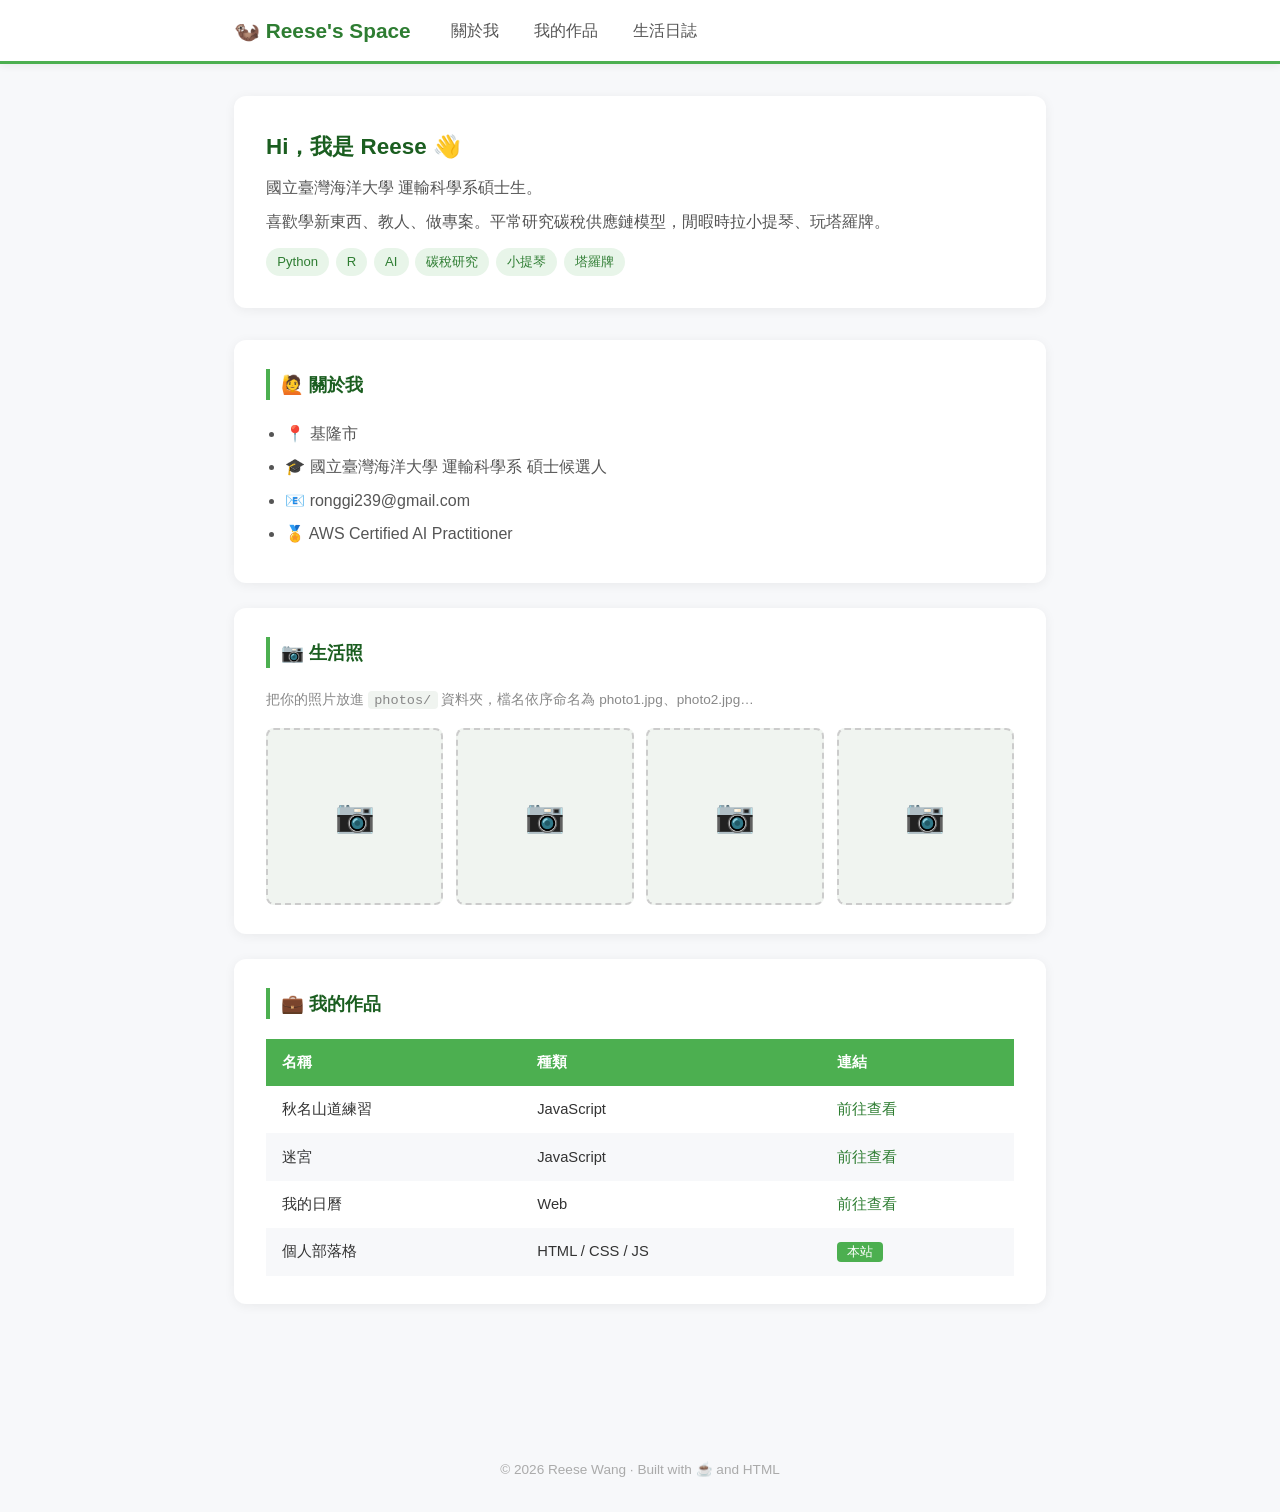
==== index.html @ 25599019 "Add files via upload" ====
<!DOCTYPE html>
<html lang="zh-TW">
<head>
  <meta charset="UTF-8">
  <meta name="viewport" content="width=device-width, initial-scale=1.0">
  <title>Reese's Blog</title>
  <link rel="stylesheet" href="style.css">
</head>
<body>
  <header>
    <div class="header-inner">
      <h1 class="site-title">🦦 Reese's Space</h1>
      <nav>
        <a href="index.html">關於我</a>
        <a href="works.html">我的作品</a>
        <a href="blog.html">生活日誌</a>
      </nav>
    </div>
  </header>

  <main>
    <section class="about-card">
      <img class="avatar" src="avatar.png" alt="大頭照" onerror="this.style.display='none'">
      <div class="about-text">
        <h2>Hi，我是 Reese 👋</h2>
        <p>國立臺灣海洋大學 運輸科學系碩士生。</p>
        <p>喜歡學新東西、教人、做專案。平常研究碳稅供應鏈模型，閒暇時拉小提琴、玩塔羅牌。</p>
        <div class="tags">
          <span>Python</span><span>R</span><span>AI</span>
          <span>碳稅研究</span><span>小提琴</span><span>塔羅牌</span>
        </div>
      </div>
    </section>

    <section class="section">
      <h2 class="section-title">🙋 關於我</h2>
      <ul>
        <li>📍 基隆市</li>
        <li>🎓 國立臺灣海洋大學 運輸科學系 碩士候選人</li>
        <li>📧 ronggi239@gmail.com</li>
        <li>🏅 AWS Certified AI Practitioner</li>
      </ul>
    </section>

    <section class="section">
      <h2 class="section-title">📷 生活照</h2>
      <p class="hint">把你的照片放進 <code>photos/</code> 資料夾，檔名依序命名為 photo1.jpg、photo2.jpg…</p>
      <div class="photo-grid" id="photoGrid">
        <!-- 預設顯示水獺佔位 -->
        <div class="photo-placeholder">📷</div>
        <div class="photo-placeholder">📷</div>
        <div class="photo-placeholder">📷</div>
        <div class="photo-placeholder">📷</div>
      </div>
    </section>

    <section class="section">
      <h2 class="section-title">💼 我的作品</h2>
      <table class="works-table">
        <thead>
          <tr><th>名稱</th><th>種類</th><th>連結</th></tr>
        </thead>
        <tbody>
          <tr>
            <td>秋名山道練習</td>
            <td>JavaScript</td>
            <td><a href="https://koding.school/projects/qmdsejy" target="_blank">前往查看</a></td>
          </tr>
          <tr>
            <td>迷宮</td>
            <td>JavaScript</td>
            <td><a href="https://koding.school/projects/ej9s2pmr" target="_blank">前往查看</a></td>
          </tr>
          <tr>
            <td>我的日曆</td>
            <td>Web</td>
            <td><a href="https://koding.school/projects/36ysmr9d" target="_blank">前往查看</a></td>
          </tr>
          <tr>
            <td>個人部落格</td>
            <td>HTML / CSS / JS</td>
            <td><span class="tag-self">本站</span></td>
          </tr>
        </tbody>
      </table>
    </section>
  </main>

  <footer>
    <p>© 2026 Reese Wang · Built with ☕ and HTML</p>
  </footer>
</body>
</html>
---- style.css ----
/* ── Reset & Base ── */
*, *::before, *::after { box-sizing: border-box; margin: 0; padding: 0; }
body { font-family: "Noto Sans TC", "Microsoft JhengHei", sans-serif; background: #f7f8fa; color: #333; line-height: 1.7; }
a { color: #2e7d32; text-decoration: none; }
a:hover { text-decoration: underline; }

/* ── Header ── */
header { background: #fff; border-bottom: 3px solid #4caf50; position: sticky; top: 0; z-index: 100; box-shadow: 0 2px 8px rgba(0,0,0,.06); }
.header-inner { max-width: 860px; margin: 0 auto; padding: .8rem 1.5rem; display: flex; align-items: center; gap: 2rem; flex-wrap: wrap; }
.site-title { font-size: 1.3rem; font-weight: 700; color: #2e7d32; white-space: nowrap; }
nav { display: flex; gap: 1.2rem; }
nav a { font-weight: 500; color: #555; padding: .2rem .5rem; border-radius: 4px; transition: background .2s; }
nav a:hover, nav a.active { background: #e8f5e9; color: #2e7d32; text-decoration: none; }

/* ── Main layout ── */
main { max-width: 860px; margin: 2rem auto; padding: 0 1.5rem 4rem; }

/* ── About card ── */
.about-card { display: flex; gap: 2rem; align-items: flex-start; background: #fff; border-radius: 12px; padding: 2rem; box-shadow: 0 2px 12px rgba(0,0,0,.06); margin-bottom: 2rem; flex-wrap: wrap; }
.avatar { width: 110px; height: 110px; border-radius: 50%; object-fit: cover; border: 3px solid #4caf50; flex-shrink: 0; }
.about-text h2 { font-size: 1.4rem; margin-bottom: .5rem; color: #1b5e20; }
.about-text p { color: #555; margin-bottom: .4rem; }
.tags { display: flex; flex-wrap: wrap; gap: .4rem; margin-top: .8rem; }
.tags span { background: #e8f5e9; color: #2e7d32; padding: .2rem .7rem; border-radius: 99px; font-size: .82rem; font-weight: 500; }

/* ── Section ── */
.section { background: #fff; border-radius: 12px; padding: 1.8rem 2rem; box-shadow: 0 2px 12px rgba(0,0,0,.06); margin-bottom: 1.6rem; }
.section-title { font-size: 1.15rem; font-weight: 700; color: #1b5e20; border-left: 4px solid #4caf50; padding-left: .7rem; margin-bottom: 1.2rem; }
.section ul { padding-left: 1.2rem; }
.section ul li { margin-bottom: .4rem; color: #555; }

/* ── Photo grid ── */
.photo-grid { display: grid; grid-template-columns: repeat(4, 1fr); gap: .8rem; margin-top: 1rem; }
.photo-grid img { width: 100%; aspect-ratio: 1; object-fit: cover; border-radius: 8px; }
.photo-placeholder { aspect-ratio: 1; background: #f0f4f0; border-radius: 8px; display: flex; align-items: center; justify-content: center; font-size: 2rem; color: #bbb; border: 2px dashed #ccc; }
.hint { font-size: .85rem; color: #888; margin-bottom: .6rem; }
.hint code { background: #f0f4f0; padding: .1rem .4rem; border-radius: 4px; font-family: monospace; }

/* ── Works table ── */
.works-table { width: 100%; border-collapse: collapse; margin-top: .5rem; }
.works-table thead tr { background: #4caf50; color: #fff; }
.works-table th, .works-table td { padding: .7rem 1rem; text-align: left; font-size: .92rem; }
.works-table tbody tr:nth-child(even) { background: #f7f8fa; }
.works-table tbody tr:hover { background: #e8f5e9; }
.works-table a { color: #2e7d32; font-weight: 500; }
.tag-self { background: #4caf50; color: #fff; padding: .15rem .6rem; border-radius: 4px; font-size: .82rem; }

/* ── Works grid (works.html) ── */
.works-grid { display: grid; grid-template-columns: repeat(auto-fill, minmax(220px, 1fr)); gap: 1.2rem; }
.work-card { background: #f7f8fa; border-radius: 10px; padding: 1.4rem; border: 1px solid #e0e0e0; transition: box-shadow .2s; }
.work-card:hover { box-shadow: 0 4px 16px rgba(0,0,0,.1); }
.work-icon { font-size: 2rem; margin-bottom: .6rem; }
.work-card h3 { font-size: 1rem; font-weight: 700; margin-bottom: .25rem; color: #1b5e20; }
.work-type { font-size: .8rem; color: #888; margin-bottom: .5rem; }
.work-card p { font-size: .88rem; color: #555; margin-bottom: .9rem; }
.btn { display: inline-block; background: #4caf50; color: #fff; padding: .35rem .9rem; border-radius: 6px; font-size: .85rem; font-weight: 500; transition: background .2s; }
.btn:hover { background: #388e3c; text-decoration: none; }
.btn-gray { background: #aaa; cursor: default; }
.btn-gray:hover { background: #aaa; }

/* ── Blog posts ── */
.post-list { display: flex; flex-direction: column; gap: 1.2rem; }
.post-card { border: 1px solid #e0e0e0; border-radius: 10px; padding: 1.4rem; background: #fafafa; }
.post-date { font-size: .82rem; color: #4caf50; font-weight: 700; letter-spacing: .05em; margin-bottom: .3rem; }
.post-card h3 { font-size: 1.05rem; font-weight: 700; margin-bottom: .5rem; color: #222; }
.post-card p { color: #555; font-size: .92rem; margin-bottom: .8rem; }
.post-tags { display: flex; gap: .4rem; flex-wrap: wrap; }
.post-tags span { background: #e8f5e9; color: #2e7d32; padding: .15rem .6rem; border-radius: 99px; font-size: .78rem; }

/* ── Footer ── */
footer { text-align: center; padding: 2rem; color: #aaa; font-size: .85rem; }

/* ── Responsive ── */
@media (max-width: 600px) {
  .photo-grid { grid-template-columns: repeat(2, 1fr); }
  .about-card { flex-direction: column; align-items: center; text-align: center; }
  .works-grid { grid-template-columns: 1fr; }
}
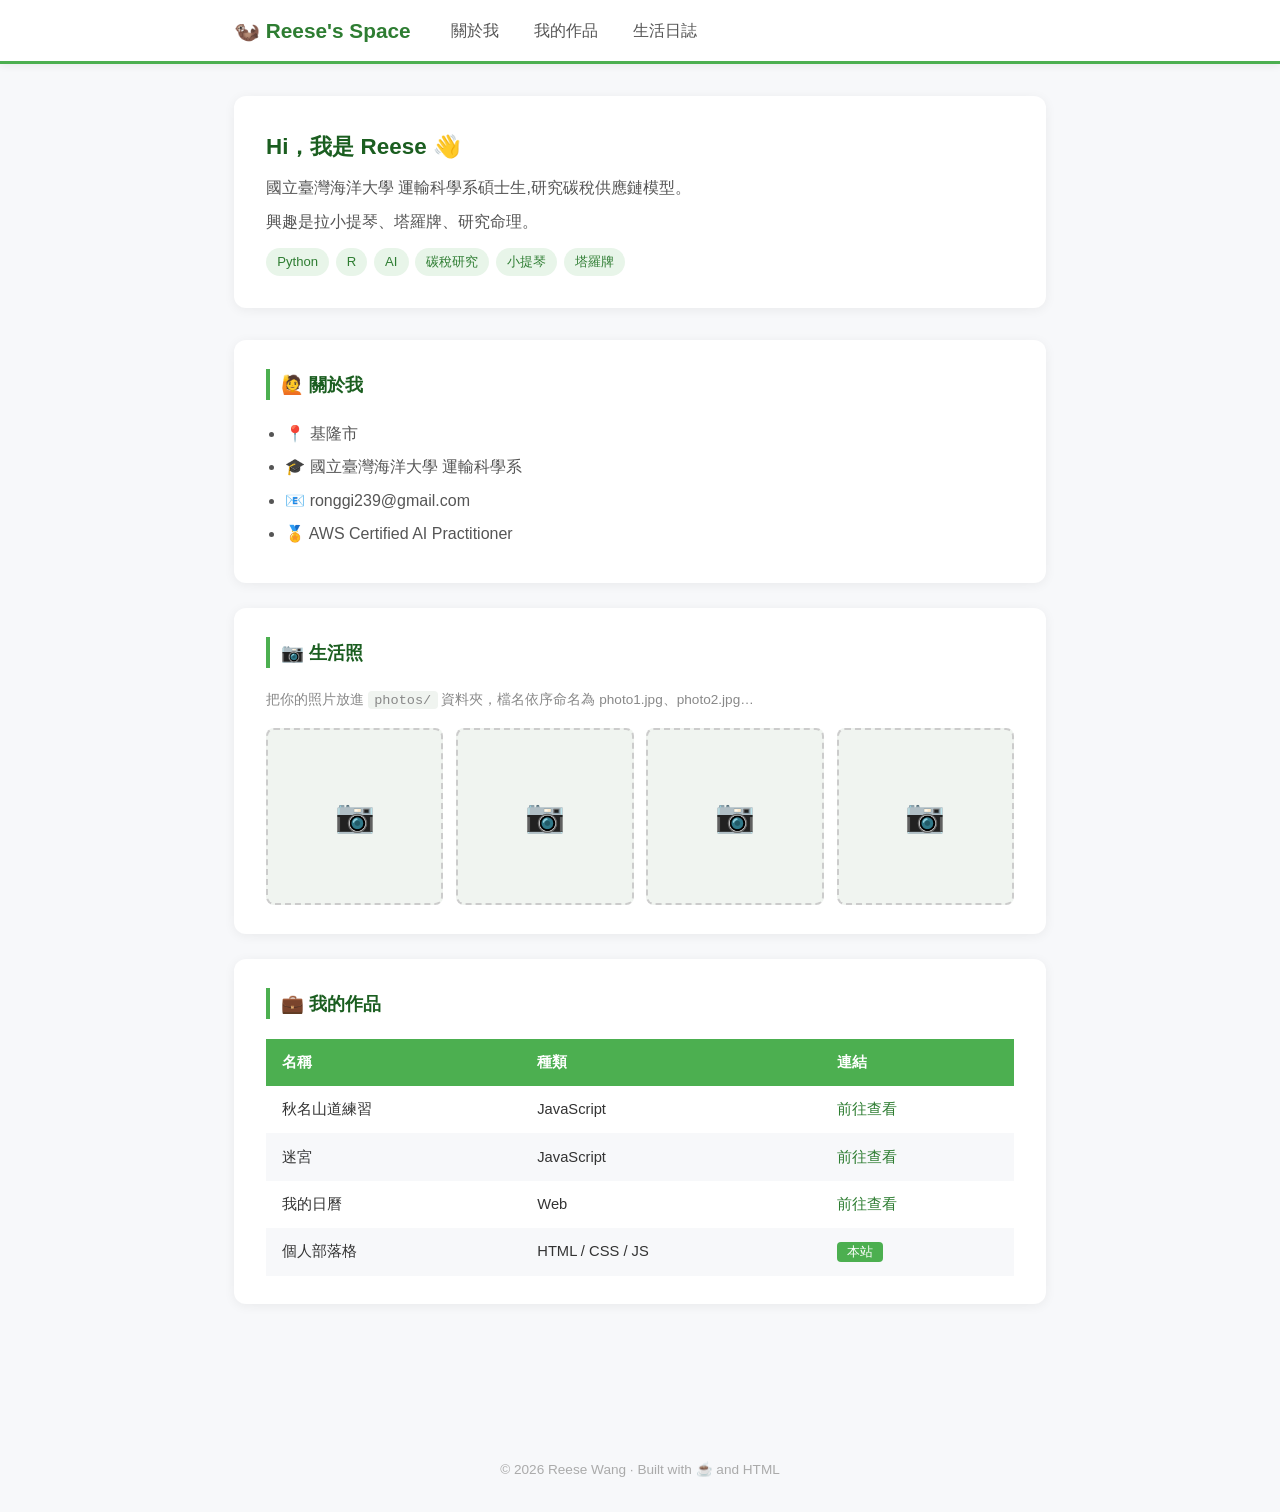
==== commit d549d7cb: "Update index.html" ====
--- a/index.html
+++ b/index.html
@@ -23,8 +23,8 @@
       <img class="avatar" src="avatar.png" alt="大頭照" onerror="this.style.display='none'">
       <div class="about-text">
         <h2>Hi，我是 Reese 👋</h2>
-        <p>國立臺灣海洋大學 運輸科學系碩士生。</p>
-        <p>喜歡學新東西、教人、做專案。平常研究碳稅供應鏈模型，閒暇時拉小提琴、玩塔羅牌。</p>
+        <p>國立臺灣海洋大學 運輸科學系碩士生,研究碳稅供應鏈模型。</p>
+        <p>興趣是拉小提琴、塔羅牌、研究命理。</p>
         <div class="tags">
           <span>Python</span><span>R</span><span>AI</span>
           <span>碳稅研究</span><span>小提琴</span><span>塔羅牌</span>
@@ -36,7 +36,7 @@
       <h2 class="section-title">🙋 關於我</h2>
       <ul>
         <li>📍 基隆市</li>
-        <li>🎓 國立臺灣海洋大學 運輸科學系 碩士候選人</li>
+        <li>🎓 國立臺灣海洋大學 運輸科學系 </li>
         <li>📧 ronggi239@gmail.com</li>
         <li>🏅 AWS Certified AI Practitioner</li>
       </ul>
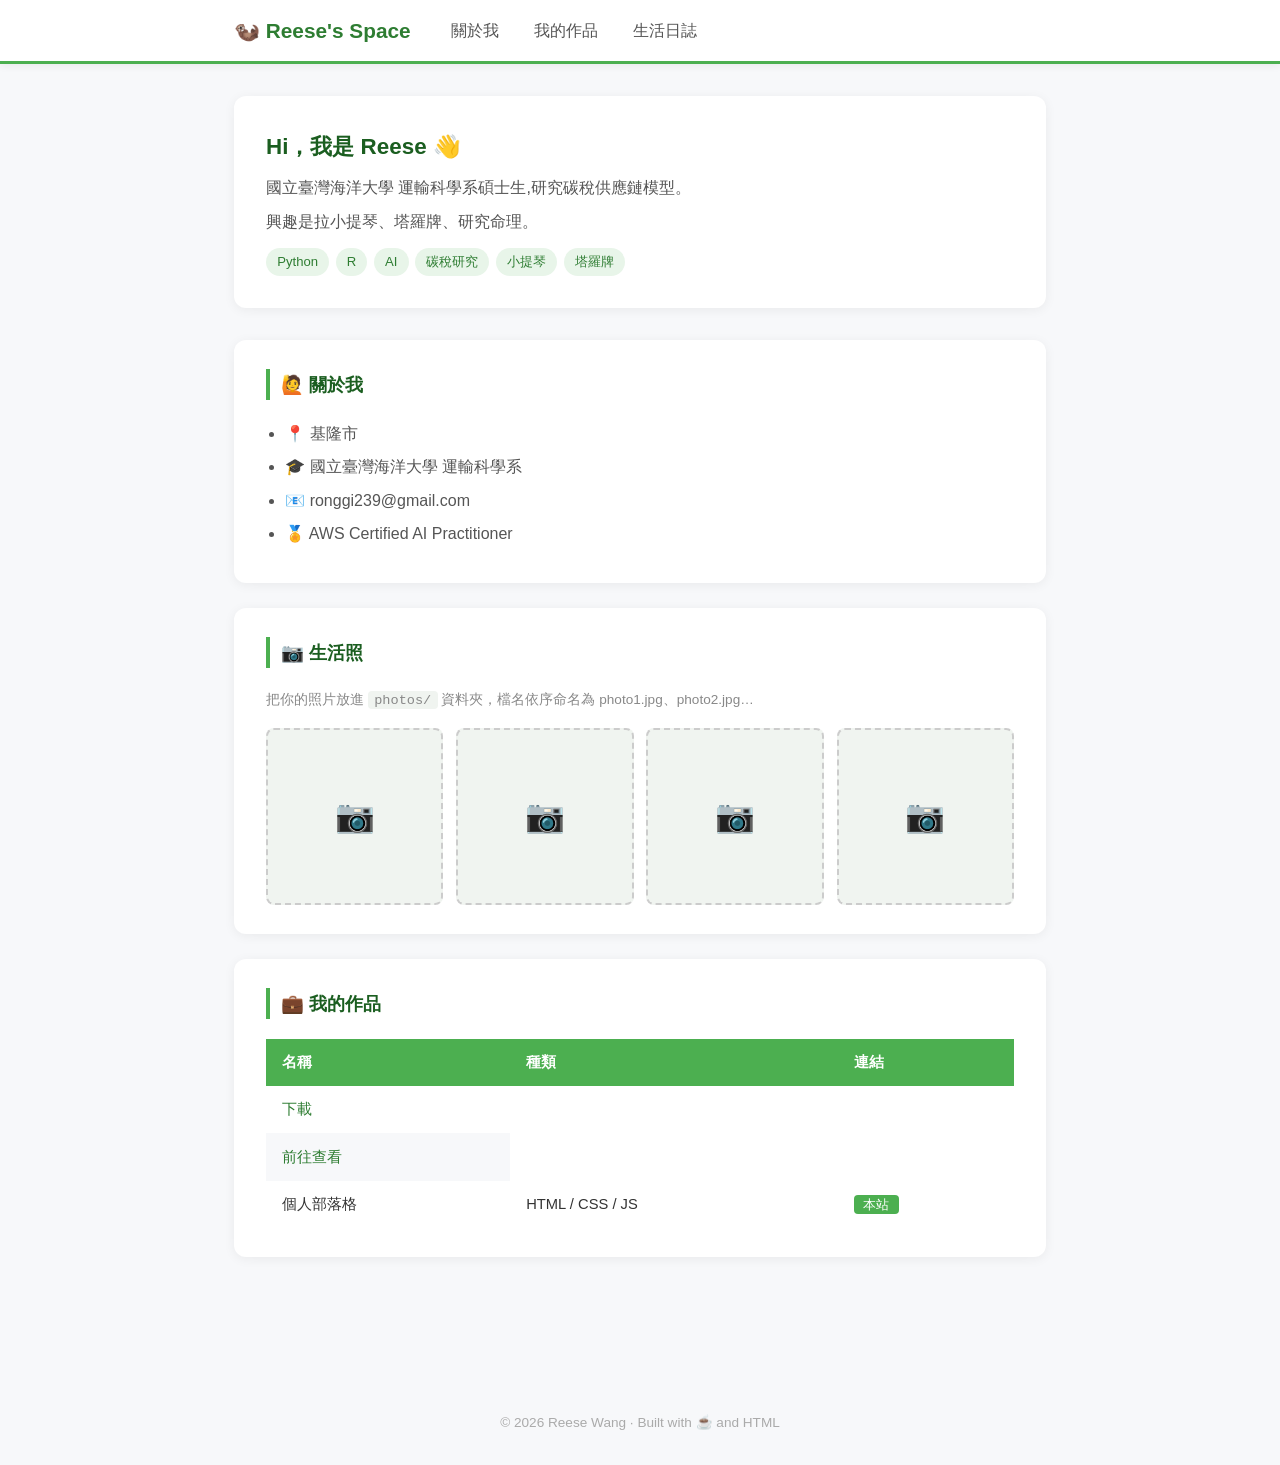
==== commit 9cf370f8: "Update index.html" ====
--- a/index.html
+++ b/index.html
@@ -62,20 +62,9 @@
         </thead>
         <tbody>
           <tr>
-            <td>秋名山道練習</td>
-            <td>JavaScript</td>
-            <td><a href="https://koding.school/projects/qmdsejy" target="_blank">前往查看</a></td>
+            <td><a href="files/R2.docx" download>下載</a></td>
           </tr>
-          <tr>
-            <td>迷宮</td>
-            <td>JavaScript</td>
-            <td><a href="https://koding.school/projects/ej9s2pmr" target="_blank">前往查看</a></td>
-          </tr>
-          <tr>
-            <td>我的日曆</td>
-            <td>Web</td>
-            <td><a href="https://koding.school/projects/36ysmr9d" target="_blank">前往查看</a></td>
-          </tr>
+          <td><a href="files/數位金融大數據分析：三大銀行 App資安輿情洞察 (2).pdf" target="_blank">前往查看</a></td>
           <tr>
             <td>個人部落格</td>
             <td>HTML / CSS / JS</td>
